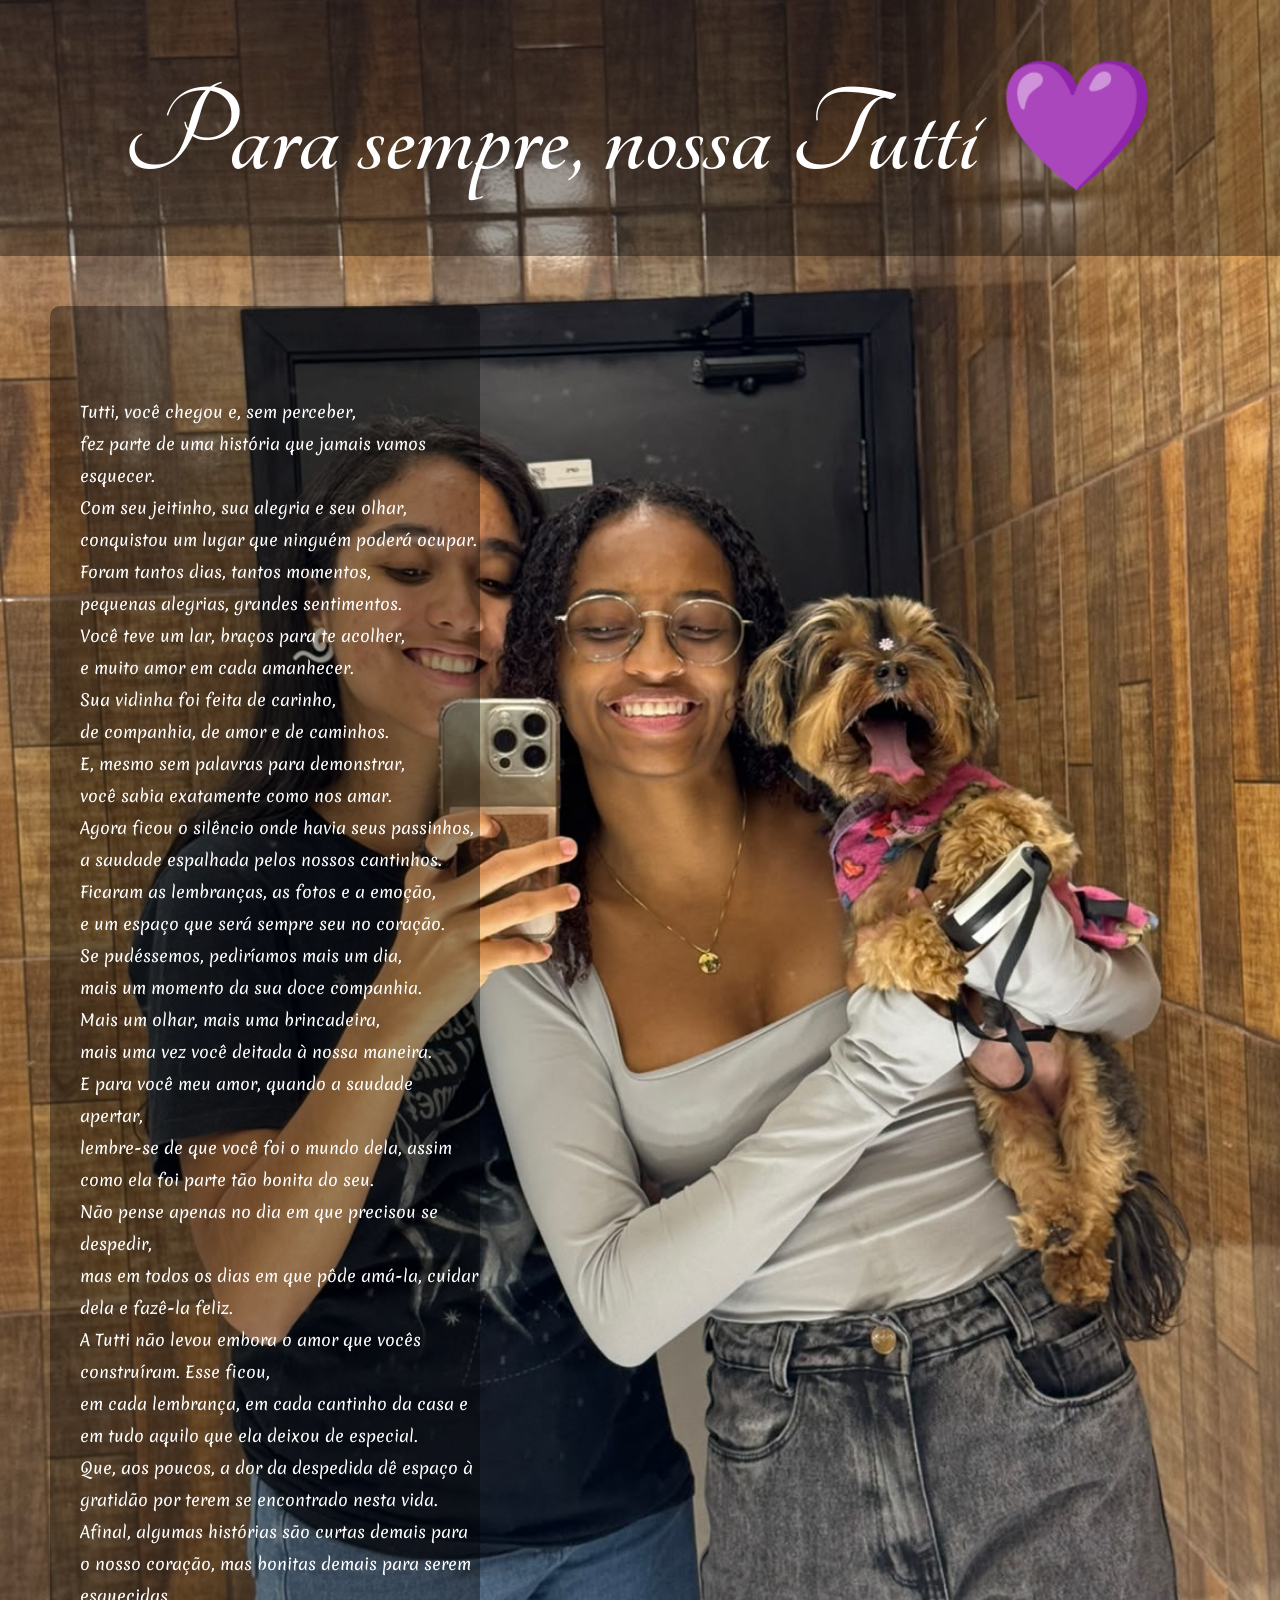
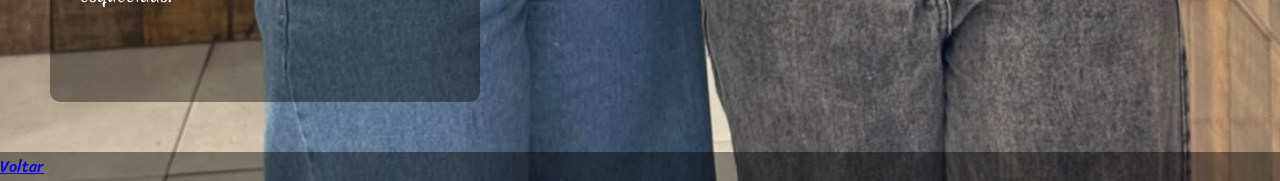
==== tutti.html @ 0091ecad "Add files via upload" ====
<!DOCTYPE html>
<html lang="pt-br">
<head>
    <meta charset="UTF-8">
    <meta name="viewport" content="width=device-width, initial-scale=1.0">
    <link rel="shortcut icon" href="favicon.ico.png" type="image/x-icon">
    <link rel="stylesheet" href="style.css">
    <style>
        body{
            background: rgba(128, 0, 128, 0.425) url(fotos/family.jpg.jpeg) top;
            background-size: cover;
        }
        h1{
            background-color: rgba(0, 0, 0, 0.377);
            color: white;
        }
        section{
            margin: 50px;
            background-color: rgba(0, 0, 0, 0.384);
            color: white;
            width: 400px;
            border-radius: 10px;
        }
    </style>
    <title>Poems</title>
</head>
<body>
    <h1>Para sempre, nossa Tutti &#x1F49C</h1>
    <section>
        <p>
            Tutti, você chegou e, sem perceber,<br>
            fez parte de uma história que jamais vamos esquecer.<br>
            Com seu jeitinho, sua alegria e seu olhar,<br>
            conquistou um lugar que ninguém poderá ocupar.<br>
            </p>
        
        <p>
            Foram tantos dias, tantos momentos,<br>
            pequenas alegrias, grandes sentimentos.<br>
            Você teve um lar, braços para te acolher,<br>
            e muito amor em cada amanhecer.<br>
        </p>
        
        <p>
            Sua vidinha foi feita de carinho,<br>
            de companhia, de amor e de caminhos.<br>
            E, mesmo sem palavras para demonstrar,<br>
            você sabia exatamente como nos amar.<br>
        </p>
        
        <p>
            Agora ficou o silêncio onde havia seus passinhos,<br>
            a saudade espalhada pelos nossos cantinhos.<br>
            Ficaram as lembranças, as fotos e a emoção,<br>
            e um espaço que será sempre seu no coração.<br>
        </p>
        
        <p>
            Se pudéssemos, pediríamos mais um dia,<br>
            mais um momento da sua doce companhia.<br>
            Mais um olhar, mais uma brincadeira,<br>
            mais uma vez você deitada à nossa maneira.<br>
        </p>
        
        <p>
            E para você meu amor, quando a saudade apertar,<br>
            lembre-se de que você foi o mundo dela, assim como ela foi parte tão bonita do seu.<br>
            Não pense apenas no dia em que precisou se despedir,<br>
            mas em todos os dias em que pôde amá-la, cuidar dela e fazê-la feliz.<br>
        </p>
        
        <p>A Tutti não levou embora o amor que vocês construíram. Esse ficou, <br>
        em cada lembrança, em cada cantinho da casa e em tudo aquilo que ela deixou de especial.<br>
        Que, aos poucos, a dor da despedida dê espaço à gratidão por terem se encontrado nesta vida.<br>
        Afinal, algumas histórias são curtas demais para o nosso coração, mas bonitas demais para serem esquecidas.
            </p>
    </section>
    <footer>
        <a href="index.html">
            <p>Voltar</p>
        </a>
    </footer>
</body>
</html>
---- style.css ----
@charset "UTF-8";

@import url('https://fonts.googleapis.com/css2?family=Cormorant+Garamond:ital,wght@0,300..700;1,300..700&family=Tangerine:wght@400;700&display=swap');
@import url("https://fonts.googleapis.com/css2?family=Amatic+SC:wght@400;700&family=Cormorant+Garamond:ital,wght@0,300..700;1,300..700&family=Love+Light&family=Merienda:wght@300..900&family=Sriracha&family=Tangerine:wght@400;700&display=swap");

*{
    margin: 0px;
    padding: 0px;
}
html,body{
    min-height:100vh;
    background-color: #D899FF;
}
header{
    background-color: #230a3398;
    color: white;
}
h1{
    font-family: 'Tangerine', serif;
    font-size: 10vw;
    padding-top: 50px;
    padding-bottom: 50px;
    text-align: center;

}
h2{
    font-family:'Franklin Gothic Medium', 'Arial Narrow', Arial, sans-serif;
    text-shadow: 1px 1px 0px black;
}
p{
    font-family: 'Merienda';
    font-size: 300;
}
section{
    padding-top: 10vh;
    padding-bottom: 10vh;
    line-height: 2em;
    padding-left: 30px;
}
section.imagem{
    background-color: white;
    color: black; 
    box-shadow: inset 6px 6px 16px rgba(0, 0, 0, 0.685); 
    background-size: cover;
    background-attachment: fixed;
}
section.imagem > p{
    width: 400px;
    background-color: rgba(0, 0, 0, 0.438);
    color: white;
} 
section.imagem > h2{
    width: 400px;
    background-color: rgba(0, 0, 0, 0.438);
    color: white;
}
section#img1{
    background-image: url(fotos/us.jpg.jpeg);
    background-position: center center;
    
}
section#img2{
    background-image: url(fotos/us2.jpg.jpeg);
    background-position:center center;
    
}
a > p{
    font-family: Sriracha;
}
footer{
    background-color: rgba(0, 0, 0, 0.425);
    color: white;
}
footer > p{
    text-align: center;
    padding: 5px;
    font-family: 'Times New Roman', Times, serif;
}
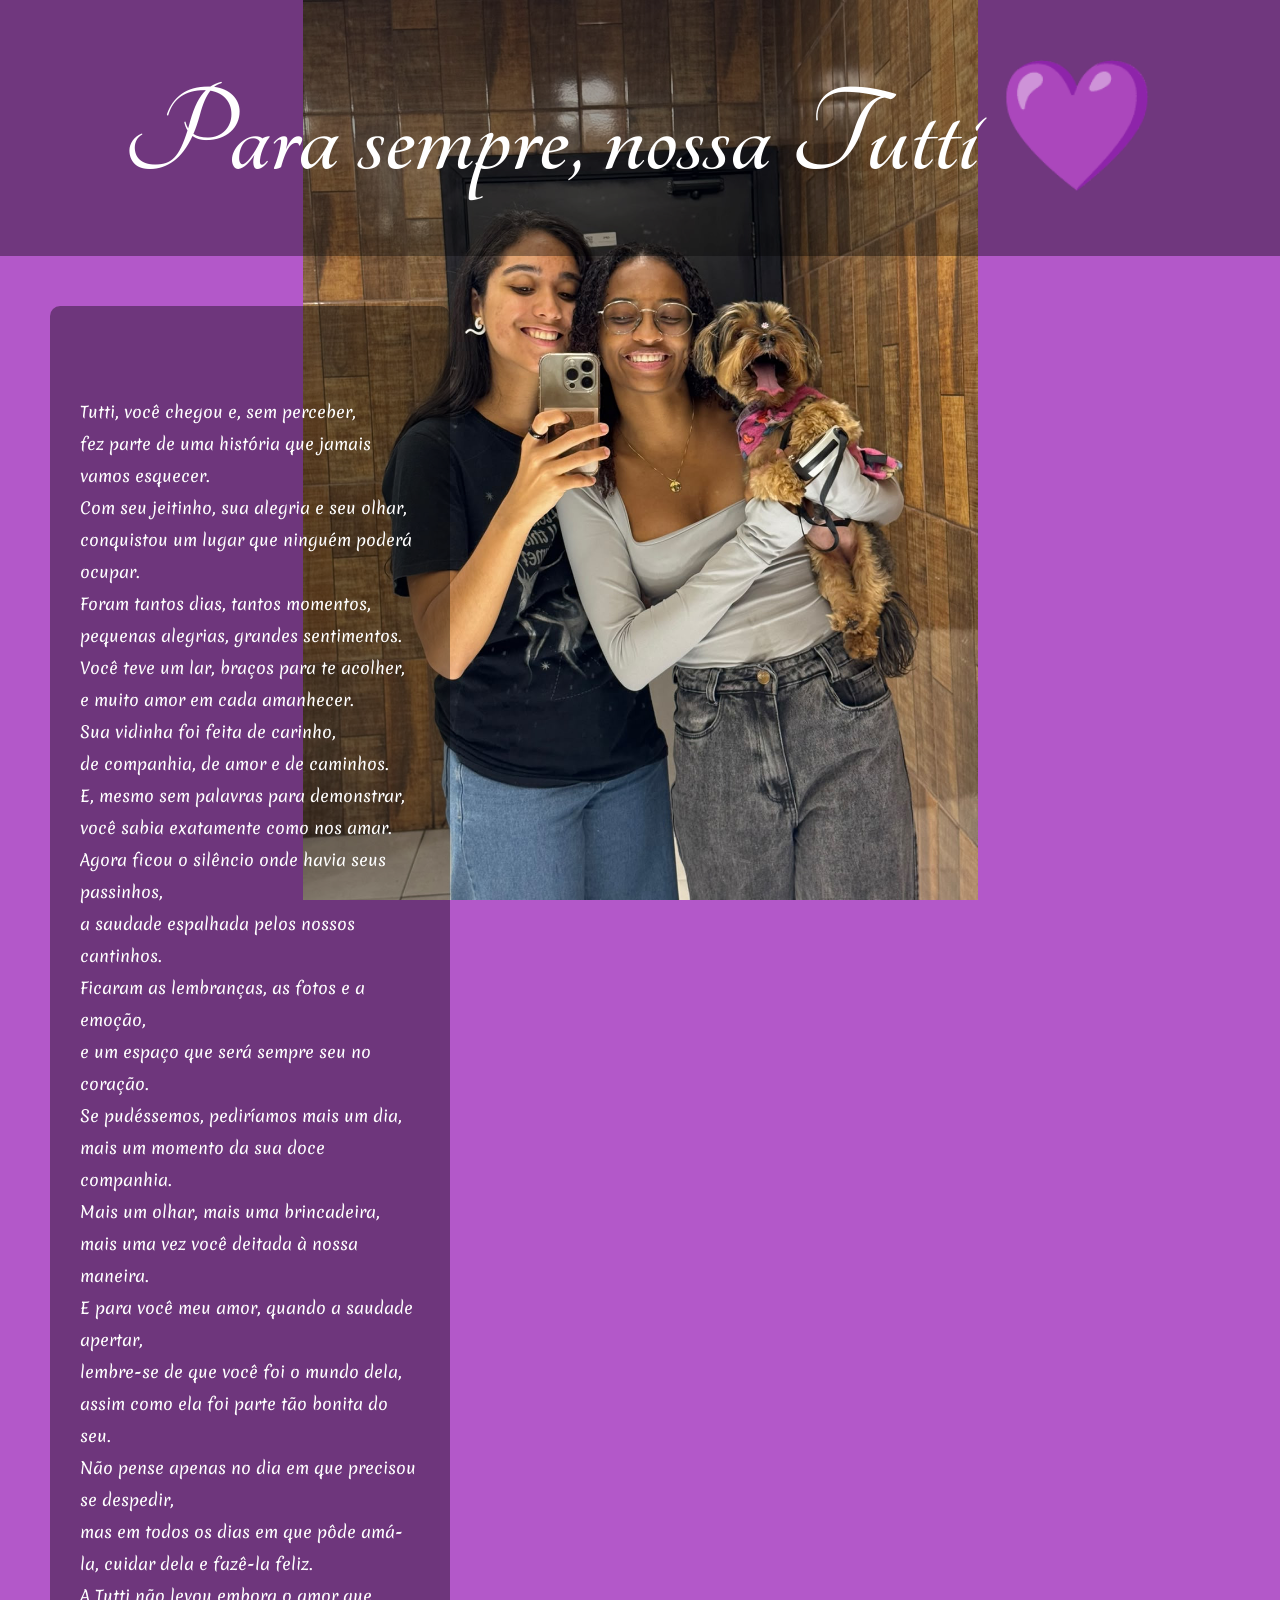
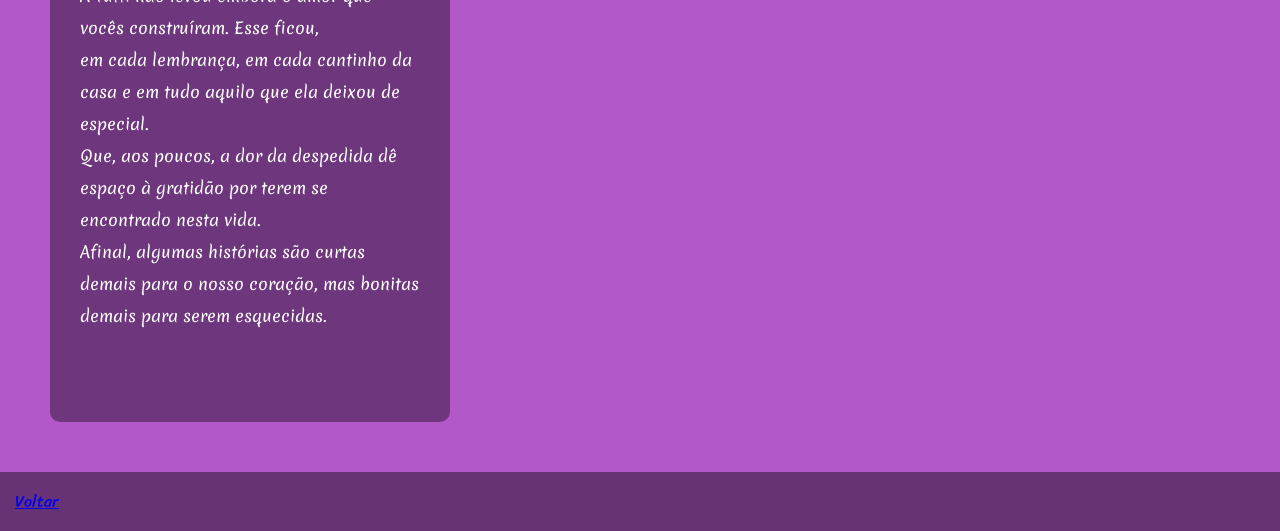
==== commit c43db754: "Add files via upload" ====
--- a/tutti.html
+++ b/tutti.html
@@ -7,8 +7,9 @@
     <link rel="stylesheet" href="style.css">
     <style>
         body{
-            background: rgba(128, 0, 128, 0.425) url(fotos/family.jpg.jpeg) top;
-            background-size: cover;
+            background: rgba(128, 0, 128, 0.425) url(fotos/family.jpg.jpeg) top no-repeat;
+            background-size: contain;
+            background-attachment: fixed;
         }
         h1{
             background-color: rgba(0, 0, 0, 0.377);
@@ -21,6 +22,20 @@
             width: 400px;
             border-radius: 10px;
         }
+        @media screen and (max-width: 600px) {
+    body {
+        background-size: 100% auto;
+        background-position: center top;
+        background-attachment: scroll;
+        background-repeat: no-repeat;
+    }
+
+    section {
+        width: auto;
+        margin: 20px 15px;
+        padding: 15px;
+    }
+}
     </style>
     <title>Poems</title>
 </head>
--- a/style.css
+++ b/style.css
@@ -6,10 +6,14 @@
 *{
     margin: 0px;
     padding: 0px;
+    box-sizing: border-box;
 }
 html,body{
     min-height:100vh;
     background-color: #D899FF;
+}
+body{
+    overflow-x: hidden;
 }
 header{
     background-color: #230a3398;
@@ -17,9 +21,8 @@
 }
 h1{
     font-family: 'Tangerine', serif;
-    font-size: 10vw;
-    padding-top: 50px;
-    padding-bottom: 50px;
+    font-size: clamp(3rem, 10vw, 8rem);
+    padding: 50px 15px;
     text-align: center;
 
 }
@@ -29,43 +32,46 @@
 }
 p{
     font-family: 'Merienda';
-    font-size: 300;
+    font-size: 1rem;
 }
 section{
-    padding-top: 10vh;
-    padding-bottom: 10vh;
+    padding: 10vh 30px;
     line-height: 2em;
-    padding-left: 30px;
 }
 section.imagem{
     background-color: white;
     color: black; 
     box-shadow: inset 6px 6px 16px rgba(0, 0, 0, 0.685); 
     background-size: cover;
+    background-position: center center;
+    background-repeat: no-repeat;
     background-attachment: fixed;
+    max-width: 100%;
+    min-height: 500px;
 }
 section.imagem > p{
-    width: 400px;
+    width: fit-content;
+    max-width: 100%;
+    padding: 30px;
     background-color: rgba(0, 0, 0, 0.438);
     color: white;
 } 
 section.imagem > h2{
-    width: 400px;
+    width: fit-content;
+    max-width: 100%;
+    padding: 5px 10px;
     background-color: rgba(0, 0, 0, 0.438);
     color: white;
 }
 section#img1{
     background-image: url(fotos/us.jpg.jpeg);
-    background-position: center center;
-    
 }
 section#img2{
     background-image: url(fotos/us2.jpg.jpeg);
-    background-position:center center;
-    
 }
 a > p{
     font-family: Sriracha;
+    padding: 15px;
 }
 footer{
     background-color: rgba(0, 0, 0, 0.425);
@@ -75,4 +81,33 @@
     text-align: center;
     padding: 5px;
     font-family: 'Times New Roman', Times, serif;
+}
+@media screen and (max-width: 600px) {
+    h1 {
+        font-size: 3.5rem;
+        padding: 30px 10px;
+    }
+    h2{
+        font-size: 1.3rem;
+    }
+    p{
+        font-size: 0.85rem;
+    }
+    section {
+        padding: 40px 15px;
+    }
+    section.imagem {
+        background-attachment: scroll;
+        background-position: center center;
+        min-height: 450px;
+    }
+    section.imagem p {
+        width: fit-content;
+        max-width: 100%;
+        padding: 15%;
+        overflow-wrap: break-word;
+    }
+    section.imagem h2 {
+        max-width: 100%;
+    }
 }
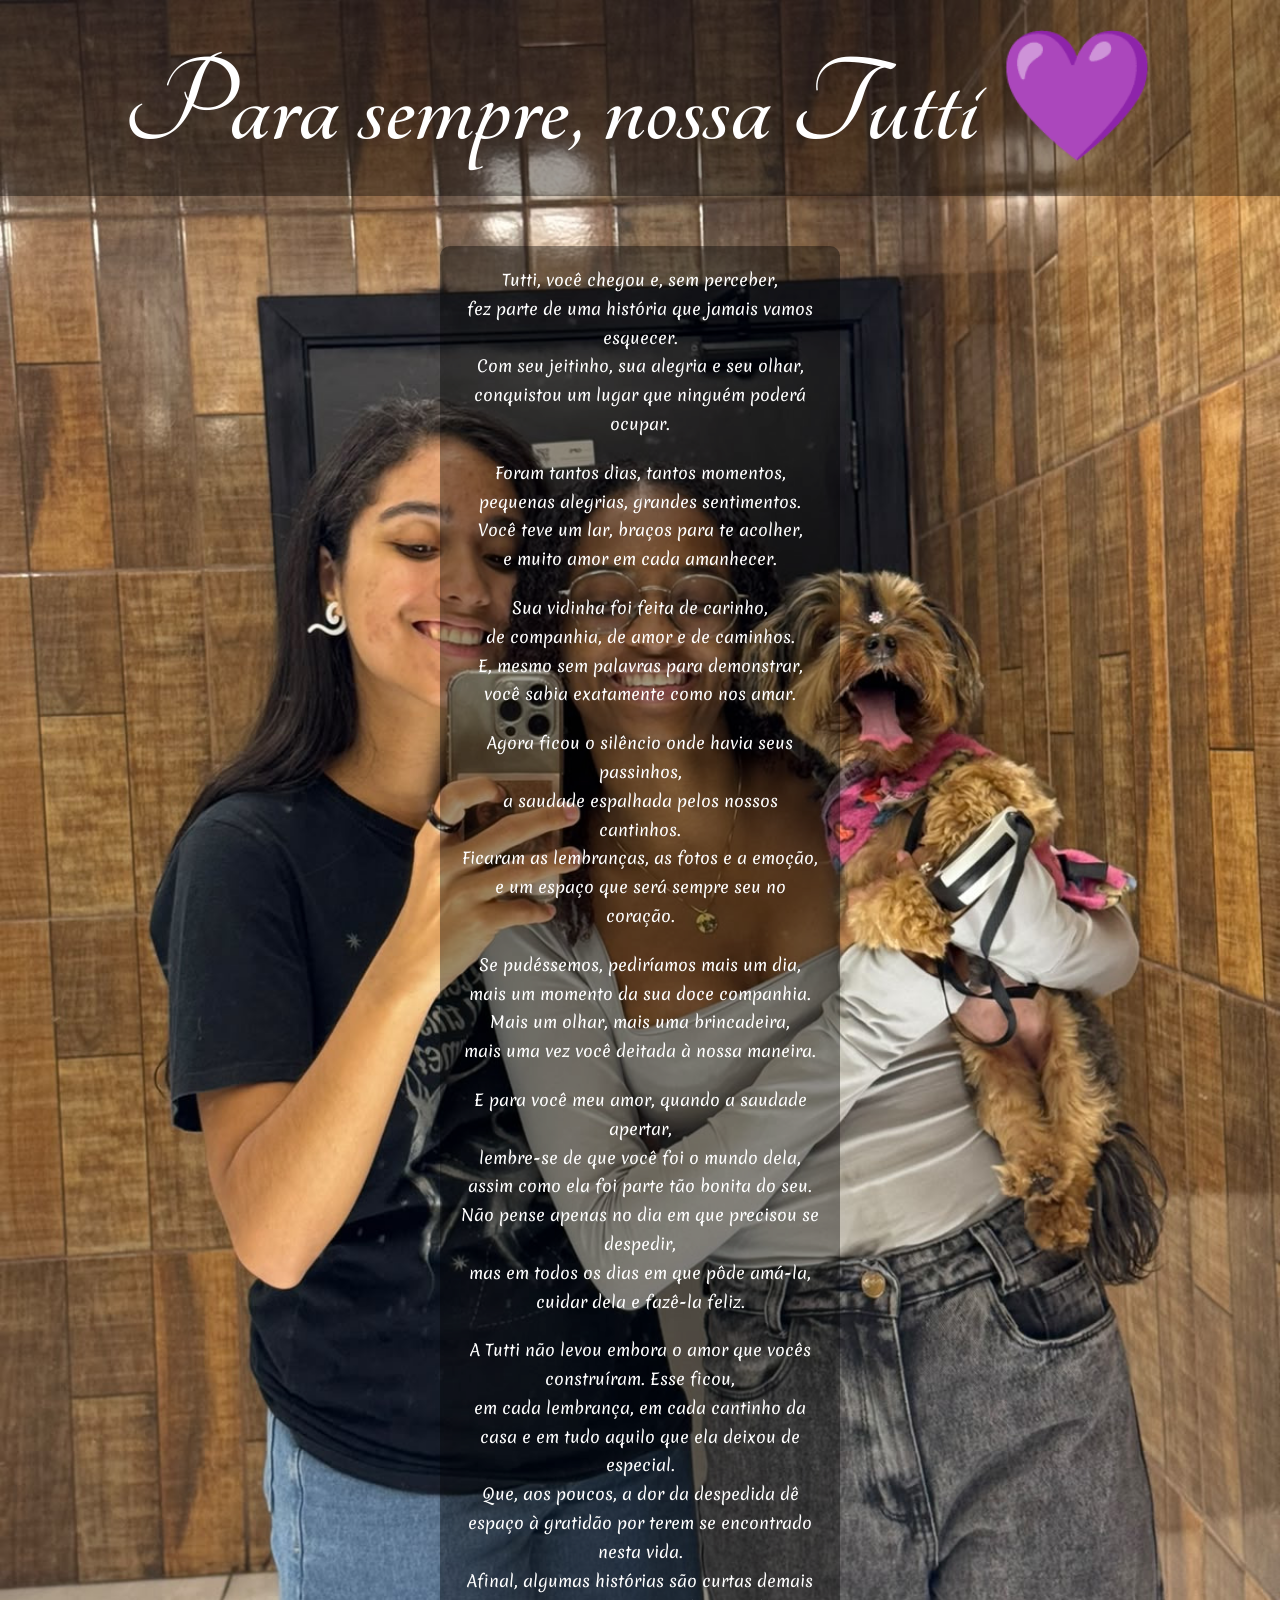
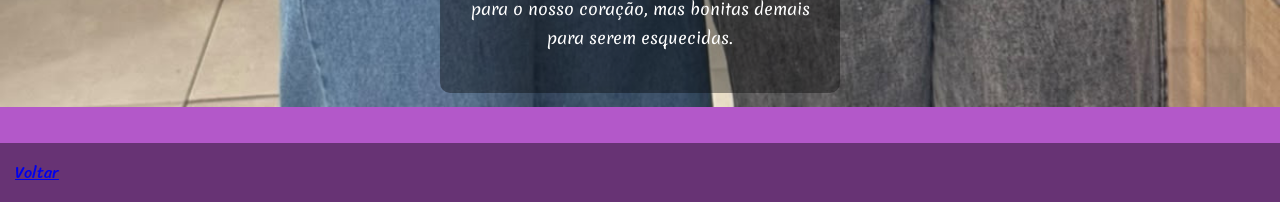
==== commit cdbb719a: "Add files via upload" ====
--- a/tutti.html
+++ b/tutti.html
@@ -7,33 +7,49 @@
     <link rel="stylesheet" href="style.css">
     <style>
         body{
+            margin: 0;
+            min-height: 100vh;
             background: rgba(128, 0, 128, 0.425) url(fotos/family.jpg.jpeg) top no-repeat;
-            background-size: contain;
-            background-attachment: fixed;
+            background-size: 100% auto;
+            background-attachment: scroll;
+        }
+        section > p{
+            text-align: center;
+            line-height: 1.8;
+            margin-bottom: 20px;
         }
         h1{
             background-color: rgba(0, 0, 0, 0.377);
             color: white;
+            text-align: center;
+            padding: 20px 10px;
         }
         section{
-            margin: 50px;
+            margin: 50px auto;
             background-color: rgba(0, 0, 0, 0.384);
             color: white;
             width: 400px;
+            max-width: calc(100% - 40px);
+            padding: 20px;
             border-radius: 10px;
+            box-sizing: border-box;
         }
-        @media screen and (max-width: 600px) {
-    body {
-        background-size: 100% auto;
-        background-position: center top;
-        background-attachment: scroll;
-        background-repeat: no-repeat;
+    footer > p{
+        color: black;
+    }    
+    @media screen and (max-width: 600px) {
+    h1 {
+        font-size: 2rem;
     }
 
-    section {
-        width: auto;
-        margin: 20px 15px;
+    section{
+        margin: 20px auto;
+        width: calc(100% - 30px);
         padding: 15px;
+    }
+
+    p{
+        font-size: 0.9rem;
     }
 }
     </style>
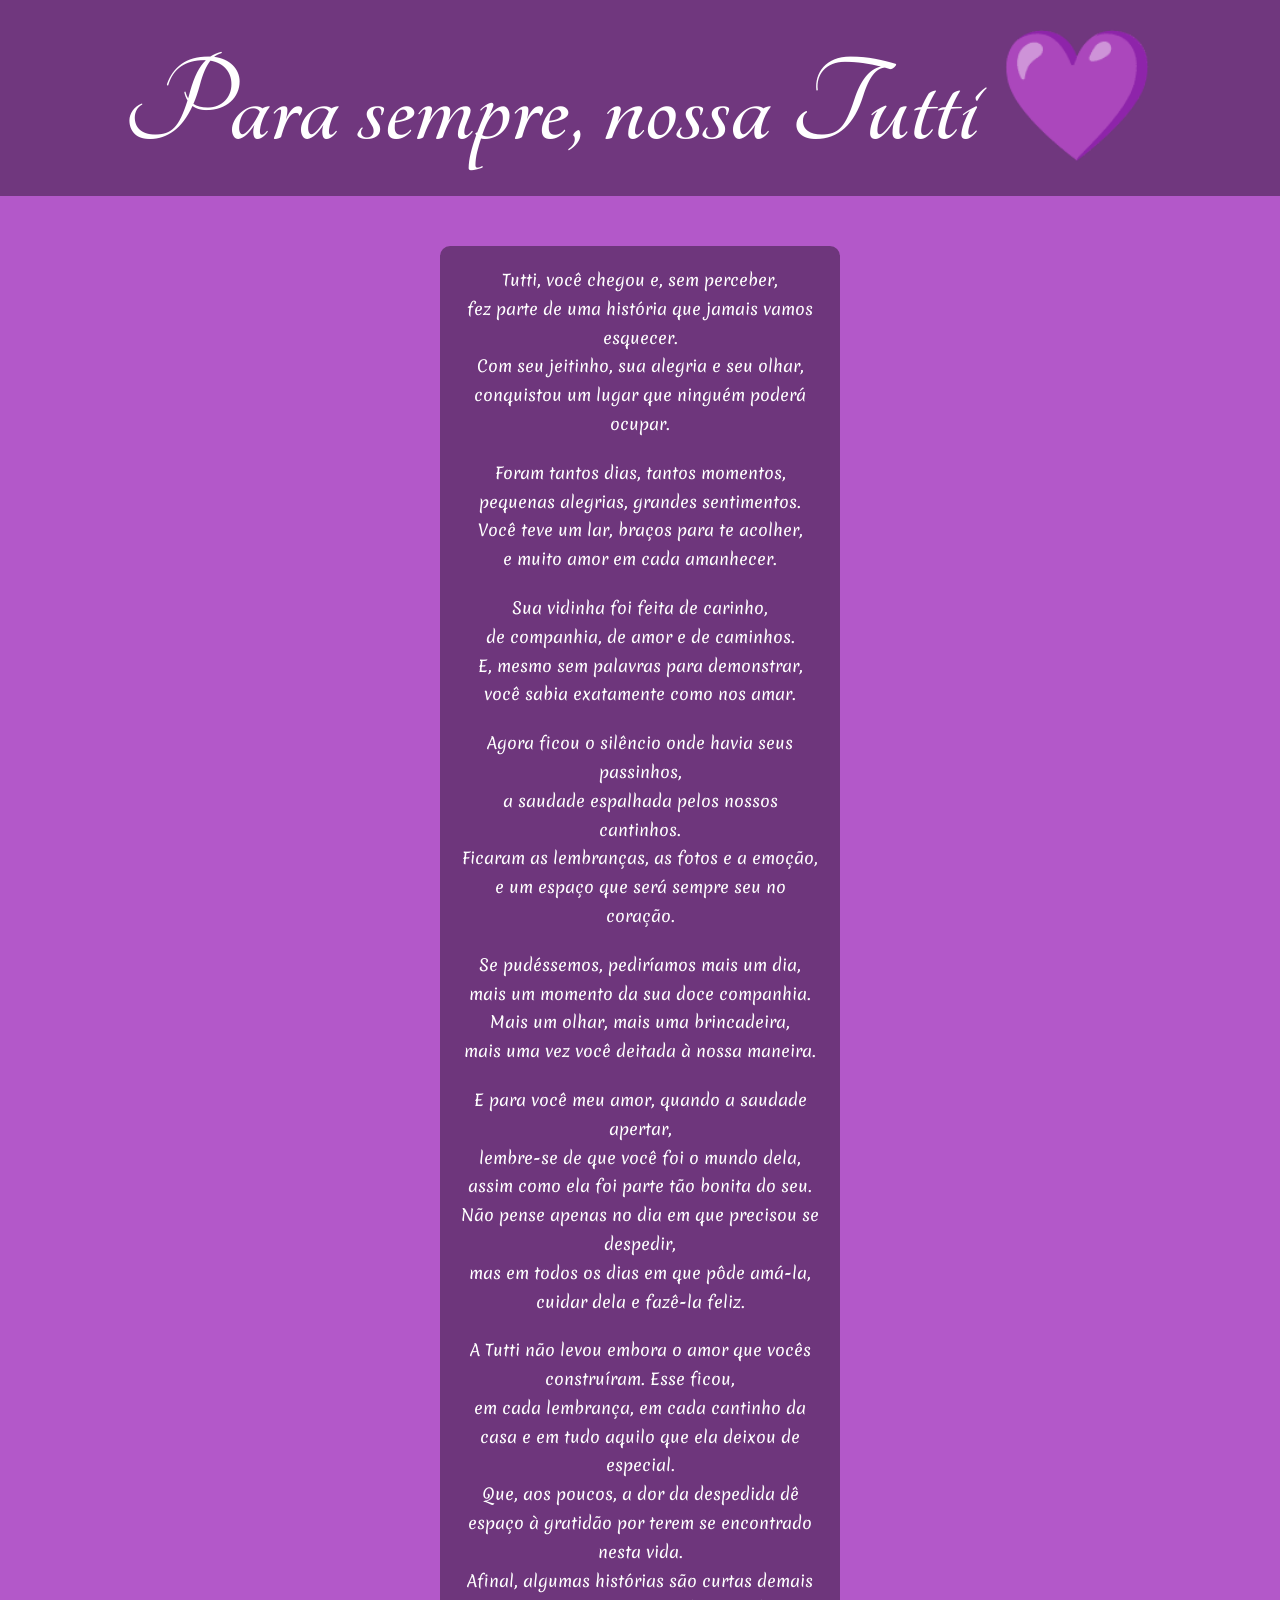
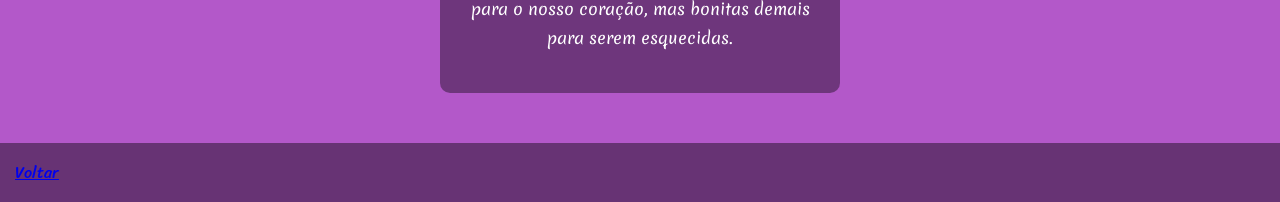
==== commit 8d9b7984: "Add files via upload" ====
--- a/tutti.html
+++ b/tutti.html
@@ -9,8 +9,8 @@
         body{
             margin: 0;
             min-height: 100vh;
-            background: rgba(128, 0, 128, 0.425) url(fotos/family.jpg.jpeg) top no-repeat;
-            background-size: 100% auto;
+            background: rgba(128, 0, 128, 0.425) url(fotos/tutti.jpg.jpeg) top no-repeat;
+            background-size: cover;
             background-attachment: scroll;
         }
         section > p{
@@ -38,6 +38,11 @@
         color: black;
     }    
     @media screen and (max-width: 600px) {
+    body{
+        background-size: cover;
+        background-position: center center;
+        background-attachment: scroll;
+    }   
     h1 {
         font-size: 2rem;
     }
